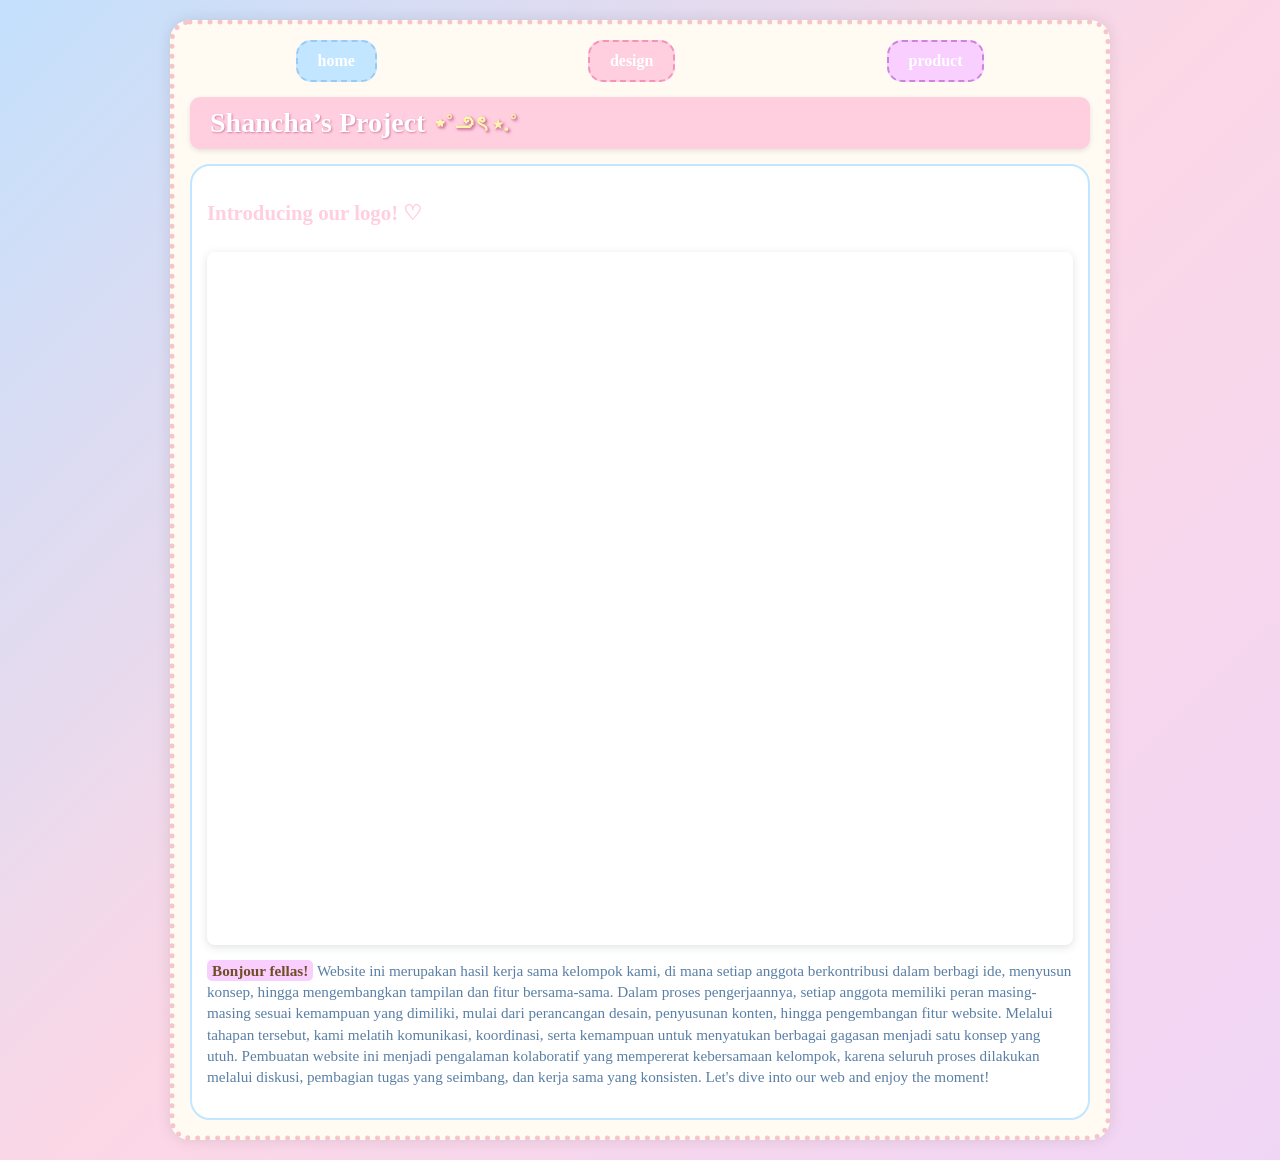
==== Design.html @ 57ef0508 "Update Design.html" ====
<!DOCTYPE html>
<html lang="en">
<head>
  <meta charset="UTF-8" />
  <meta name="viewport" content="width=device-width, initial-scale=1" />
  <title>Shancha’s Project</title>
  <style>
    /* Warna utama dari tema */
    :root {
      --blue: #c2e6ffff;
      --pink: #ffcedfff;
      --orange: #f9cfffff;
      --green: #a7cf7e;
      --light-blue: #b9dcfb;
      --background-gradient: linear-gradient(135deg, #c3e0fc 0%, #fcd7e6 50%, #f0d6f6ff 100%);
      --border-color: #f6c4c9;
      --font-family: 'Geneva';
    }
    /* Reset dan dasar */
    body {
      margin: 0;
      padding: 20px;
      background: var(--background-gradient);
      font-family: var(--font-family);
      color: #555;
      display: flex;
      justify-content: center;
      min-height: 100vh;
      box-sizing: border-box;
    }
    .container {
      background: #fffbf3ff;
      border: 5px dotted var(--border-color);
      border-radius: 20px;
      width: 900px;
      box-shadow: 0 0 15px rgba(0,0,0,0.1);
      padding: 15px;
    }
    /* Navbar */
    nav {
      display: flex;
      justify-content: space-around;
      margin-bottom: 15px;
    }
    nav a {
      text-decoration: none;
      padding: 10px 20px;
      border-radius: 15px;
      font-weight: bold;
      color: white;
      font-size: 1rem;
      transition: background-color 0.3s ease;
      box-shadow: 0 1px 3px rgba(255,255,255,0.7) inset;
      cursor: pointer;
    }
    nav a.home {
      background: var(--blue);
      border: 2px dashed #9cc9f3;
      box-shadow: none;
    }
    nav a.design {
      background: var(--pink);
      border: 2px dashed #f395b9;
      box-shadow: none;
    }
    nav a.product {
      background: var(--orange);
      border: 2px dashed #cb86dcff;
      box-shadow: none;
    }
    nav a:hover {
      filter: brightness(90%);
    }
    /* Header */
    .header {
      background: var(--pink);
      padding: 10px 20px;
      border-radius: 10px;
      display: flex;
      align-items: center;
      justify-content: space-between;
      box-shadow: 0 2px 5px rgba(0,0,0,0.1);
      margin-bottom: 15px;
    }
    .header .title {
      font-size: 1.75rem;
      font-weight: bold;
      color: #fff;
      text-shadow: 1px 1px 2px #d481a6;
      display: flex;
      align-items: center;
      gap: 8px;
    }
    .header .title .flower {
      font-size: 1.5rem;
      color: #fff4ae;
      filter: drop-shadow(1px 1px 1px #d481a6);
    }

    }
    /* Content */
    .content {
      display: flex;
      gap: 10px;
    }
    .about-section {
      flex: 2;
      border: 2px solid var(--blue);
      border-radius: 20px;
      padding: 15px;
      background: #fff;
      font-size: 0.95rem;
      color: #5a7fa5;
      line-height: 1.4;
    }
    .about-section h2 {
      font-size: 1.3rem;
      margin-bottom: 10px;
      color: var(--pink);
      font-weight: 700;
    }
    .about-section em {
      color: var(--pink);
      font-weight: 600;
    }
    .highlight {
      background: var(--orange);
      padding: 2px 5px;
      border-radius: 5px;
      color: #714d26;
      font-weight: 600;
    }
    /* Buttons section */
    .buttons-section {
      flex: 1;
      background: var(--light-blue);
      border: 3px solid var(--blue);
      border-radius: 15px;
      padding: 10px;
      display: flex;
      flex-direction: column;
      gap: 10px;
    }
    .buttons-section button {
      border: none;
      color: white;
      font-weight: bold;
      border-radius: 20px;
      padding: 10px 0;
      cursor: pointer;
      font-size: 1rem;
      box-shadow: inset 0 1px 2px rgba(255,255,255,0.7);
      transition: filter 0.3s ease;
    }
    .btn-pink {
      background-color: var(--pink);
    }
    .btn-orange {
      background-color: var(--orange);
    }
    .btn-green {
      background-color: var(--green);
    }
    .btn-blue {
      background-color: var(--blue);
    }
    .buttons-section button:hover {
      filter: brightness(80%);
    }
    /* Hearts background in header */
    .header::before {
      content: '';
      position: absolute;
      width: 100%;
      height: 120px;
      top: 75px;
      left: 0;
      pointer-events: none;
      background:
        radial-gradient(circle 5px at 20% 50%, #f5a6bb 99%, transparent 100%),
        radial-gradient(circle 5px at 30% 50%, #a4dff5 99%, transparent 100%),
        radial-gradient(circle 5px at 40% 50%, #f5a6bb 99%, transparent 100%);
      opacity: 0.15;
      z-index: -1;
    }

  </style>
</head>
<body>
  <div class="container">
    <nav>
      <a href="index.html" class="home">home</a>
      <a href="Design.html" class="design">design</a>
      <a href="Product.html" class="product">product</a>
    </nav>
    <div class="header" style="position: relative;">

    

      <div class="title">
        Shancha’s Project <span class="flower">⋆˚౨ৎ ⋆.˚</span> 
        
      </div>
        
      
    </div>
    <div class="content">
      <section class="about-section">
        <h2> Introducing our logo! ♡</h2>

<div style="position: relative; width: 100%; height: 0; padding-top: 80.0000%;
 padding-bottom: 0; box-shadow: 0 2px 8px 0 rgba(63,69,81,0.16); margin-top: 1.6em; margin-bottom: 0.9em; overflow: hidden;
 border-radius: 8px; will-change: transform;">
  <iframe loading="lazy" style="position: absolute; width: 100%; height: 100%; top: 0; left: 0; border: none; padding: 0;margin: 0;"
    src="https://www.canva.com/design/DAHH74NpVjY/SNbWgCcA87u50nV4fk_TMA/view?embed" allowfullscreen="allowfullscreen" allow="fullscreen">
  </iframe>
</div>
<a href="https:&#x2F;&#x2F;www.canva.com&#x2F;design&#x2F;DAHH74NpVjY&#x2F;SNbWgCcA87u50nV4fk_TMA&#x2F;view?utm_content=DAHH74NpVjY&amp;utm_campaign=designshare&amp;utm_medium=embeds&amp;utm_source=link" target="_blank" rel="noopener"></a>   
        <p>

          <span class="highlight"> Bonjour fellas!</span>
                    <span style="color: #54abf6;"></span> Website ini merupakan hasil kerja sama kelompok kami, di mana setiap anggota berkontribusi dalam berbagi ide, menyusun konsep, hingga mengembangkan tampilan dan fitur bersama-sama. Dalam proses pengerjaannya, setiap anggota memiliki peran masing-masing sesuai kemampuan yang dimiliki, mulai dari perancangan desain, penyusunan konten, hingga pengembangan fitur website. Melalui tahapan tersebut, kami melatih komunikasi, koordinasi, serta kemampuan untuk menyatukan berbagai gagasan menjadi satu konsep yang utuh.

Pembuatan website ini menjadi pengalaman kolaboratif yang mempererat kebersamaan kelompok, karena seluruh proses dilakukan melalui diskusi, pembagian tugas yang seimbang, dan kerja sama yang konsisten.

Let's dive into our web and enjoy the moment!
        </p>

</body>
</html>
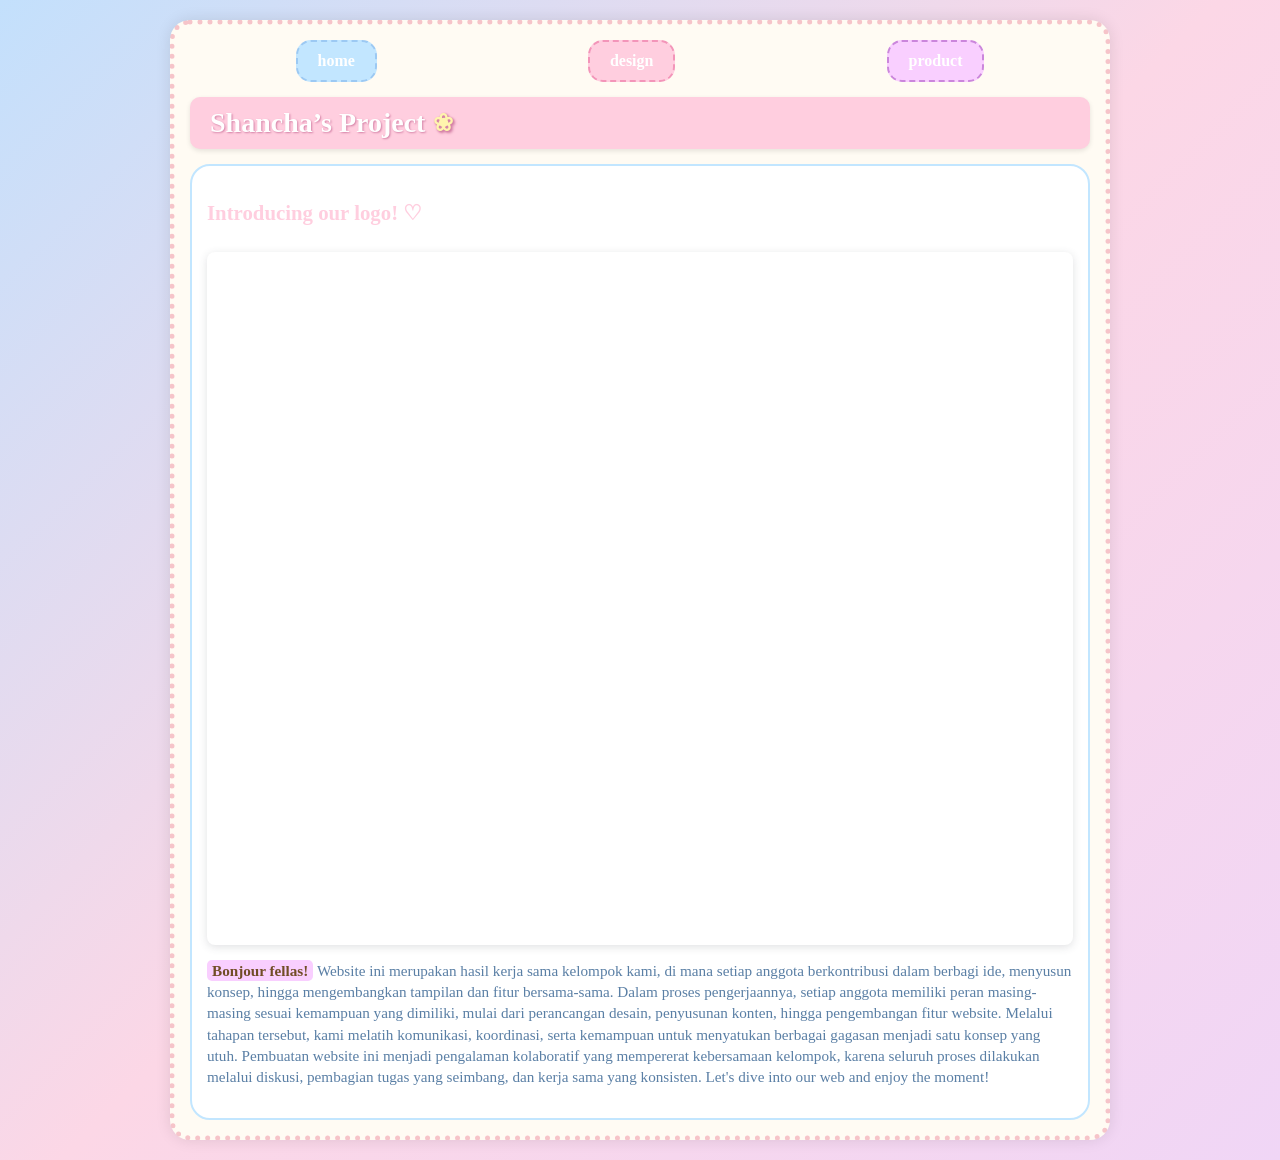
==== commit 030e5714: "Rename Design.html.txt to Design.html" ====
--- a/Design.html
+++ b/Design.html
@@ -14,7 +14,7 @@
       --light-blue: #b9dcfb;
       --background-gradient: linear-gradient(135deg, #c3e0fc 0%, #fcd7e6 50%, #f0d6f6ff 100%);
       --border-color: #f6c4c9;
-      --font-family: 'Geneva';
+      --font-family: 'Verdana';
     }
     /* Reset dan dasar */
     body {
@@ -198,7 +198,7 @@
     
 
       <div class="title">
-        Shancha’s Project <span class="flower">⋆˚౨ৎ ⋆.˚</span> 
+        Shancha’s Project <span class="flower">❀</span> 
         
       </div>
         
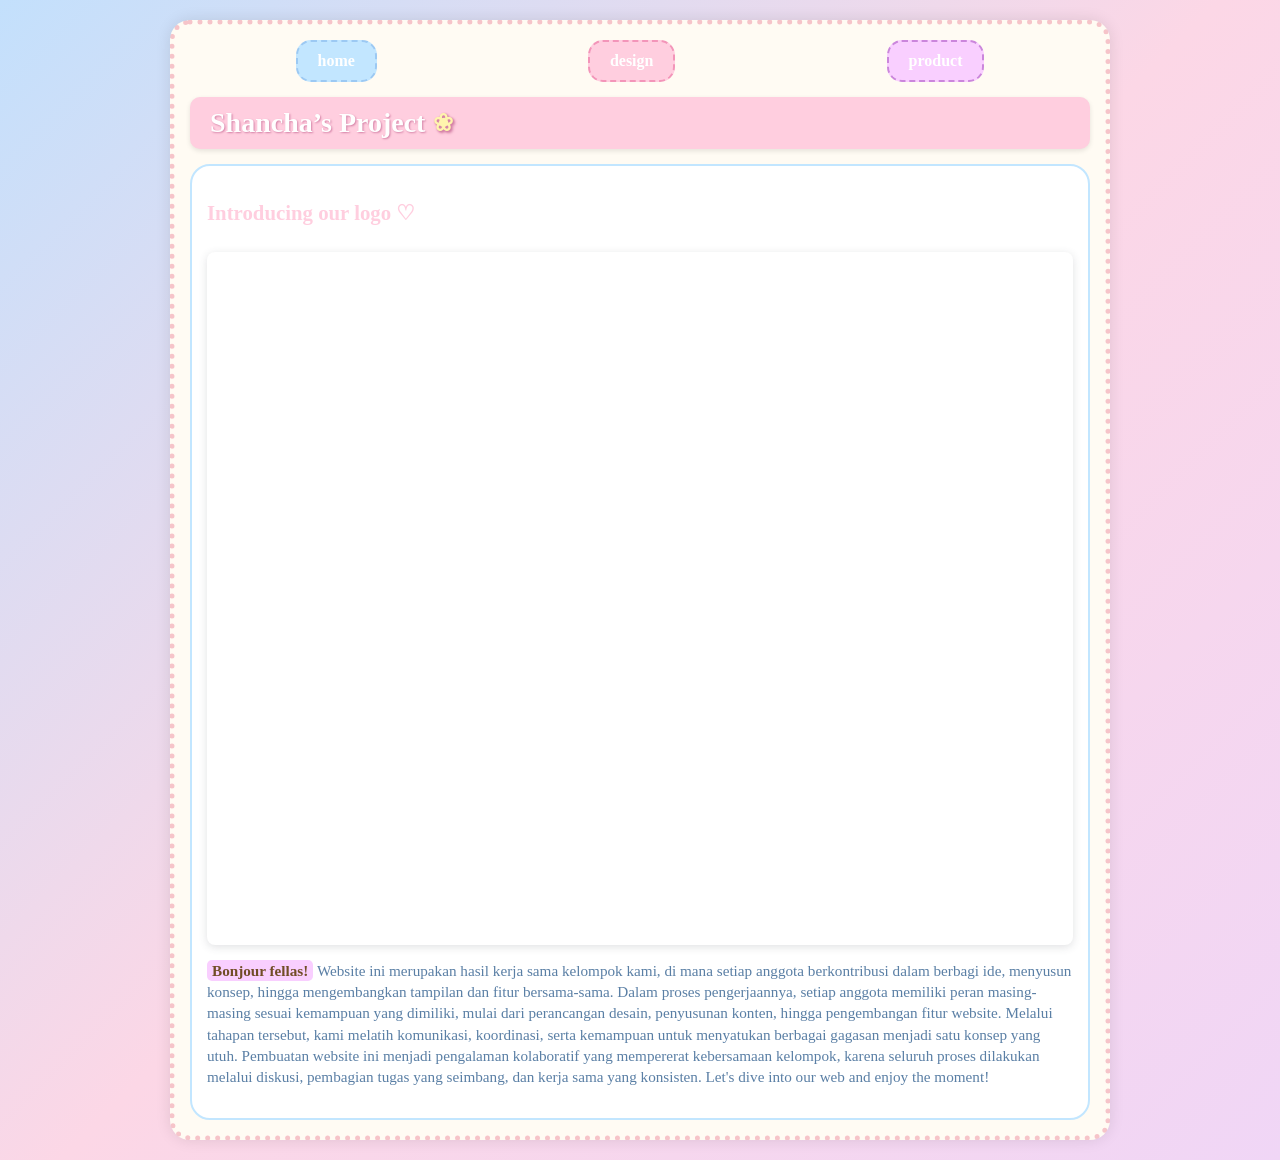
==== commit 855b8091: "Update Design.html" ====
--- a/Design.html
+++ b/Design.html
@@ -206,7 +206,7 @@
     </div>
     <div class="content">
       <section class="about-section">
-        <h2> Introducing our logo! ♡</h2>
+        <h2> Introducing our logo ♡</h2>
 
 <div style="position: relative; width: 100%; height: 0; padding-top: 80.0000%;
  padding-bottom: 0; box-shadow: 0 2px 8px 0 rgba(63,69,81,0.16); margin-top: 1.6em; margin-bottom: 0.9em; overflow: hidden;
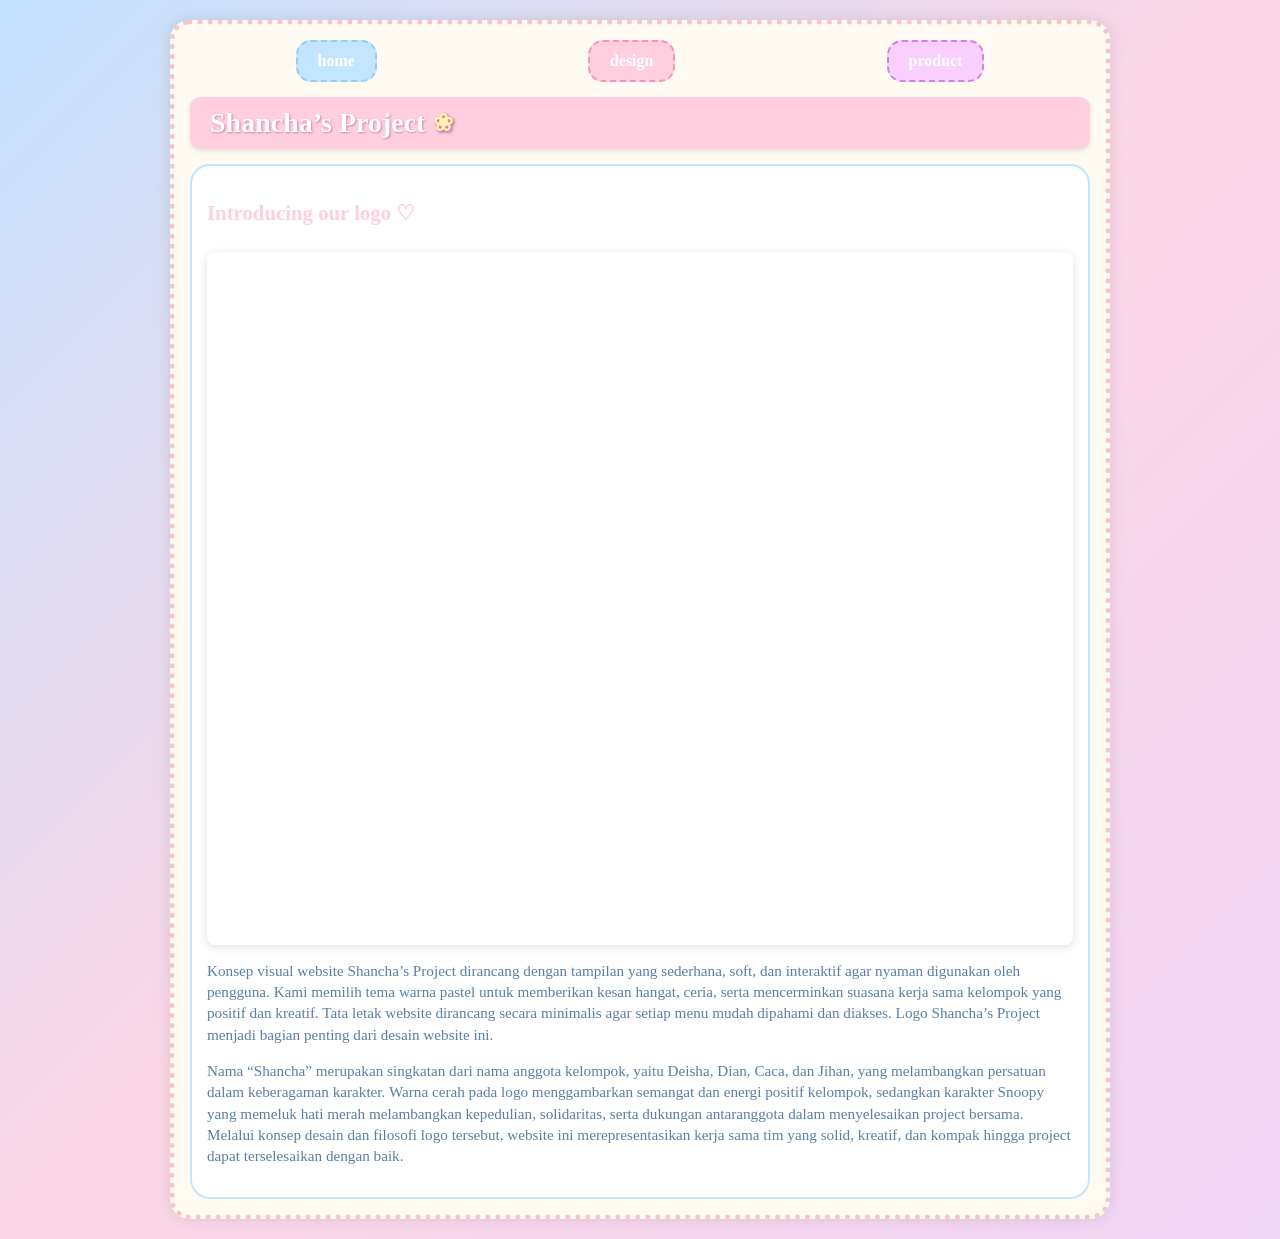
==== commit a394c780: "Update Design.html" ====
--- a/Design.html
+++ b/Design.html
@@ -218,12 +218,13 @@
 <a href="https:&#x2F;&#x2F;www.canva.com&#x2F;design&#x2F;DAHH74NpVjY&#x2F;SNbWgCcA87u50nV4fk_TMA&#x2F;view?utm_content=DAHH74NpVjY&amp;utm_campaign=designshare&amp;utm_medium=embeds&amp;utm_source=link" target="_blank" rel="noopener"></a>   
         <p>
 
-          <span class="highlight"> Bonjour fellas!</span>
-                    <span style="color: #54abf6;"></span> Website ini merupakan hasil kerja sama kelompok kami, di mana setiap anggota berkontribusi dalam berbagi ide, menyusun konsep, hingga mengembangkan tampilan dan fitur bersama-sama. Dalam proses pengerjaannya, setiap anggota memiliki peran masing-masing sesuai kemampuan yang dimiliki, mulai dari perancangan desain, penyusunan konten, hingga pengembangan fitur website. Melalui tahapan tersebut, kami melatih komunikasi, koordinasi, serta kemampuan untuk menyatukan berbagai gagasan menjadi satu konsep yang utuh.
-
-Pembuatan website ini menjadi pengalaman kolaboratif yang mempererat kebersamaan kelompok, karena seluruh proses dilakukan melalui diskusi, pembagian tugas yang seimbang, dan kerja sama yang konsisten.
-
-Let's dive into our web and enjoy the moment!
+          
+                    <span style="color: #54abf6;"></span> Konsep visual website Shancha’s Project dirancang dengan tampilan yang sederhana, soft, dan interaktif agar nyaman digunakan oleh pengguna. Kami memilih tema warna pastel untuk memberikan kesan hangat, ceria, serta mencerminkan suasana kerja sama kelompok yang positif dan kreatif. Tata letak website dirancang secara minimalis agar setiap menu mudah dipahami dan diakses.
+
+Logo Shancha’s Project menjadi bagian penting dari desain website ini.</p>
+<p> Nama “Shancha” merupakan singkatan dari nama anggota kelompok, yaitu Deisha, Dian, Caca, dan Jihan, yang melambangkan persatuan dalam keberagaman karakter. Warna cerah pada logo menggambarkan semangat dan energi positif kelompok, sedangkan karakter Snoopy yang memeluk hati merah melambangkan kepedulian, solidaritas, serta dukungan antaranggota dalam menyelesaikan project bersama.
+
+Melalui konsep desain dan filosofi logo tersebut, website ini merepresentasikan kerja sama tim yang solid, kreatif, dan kompak hingga project dapat terselesaikan dengan baik.
         </p>
 
 </body>
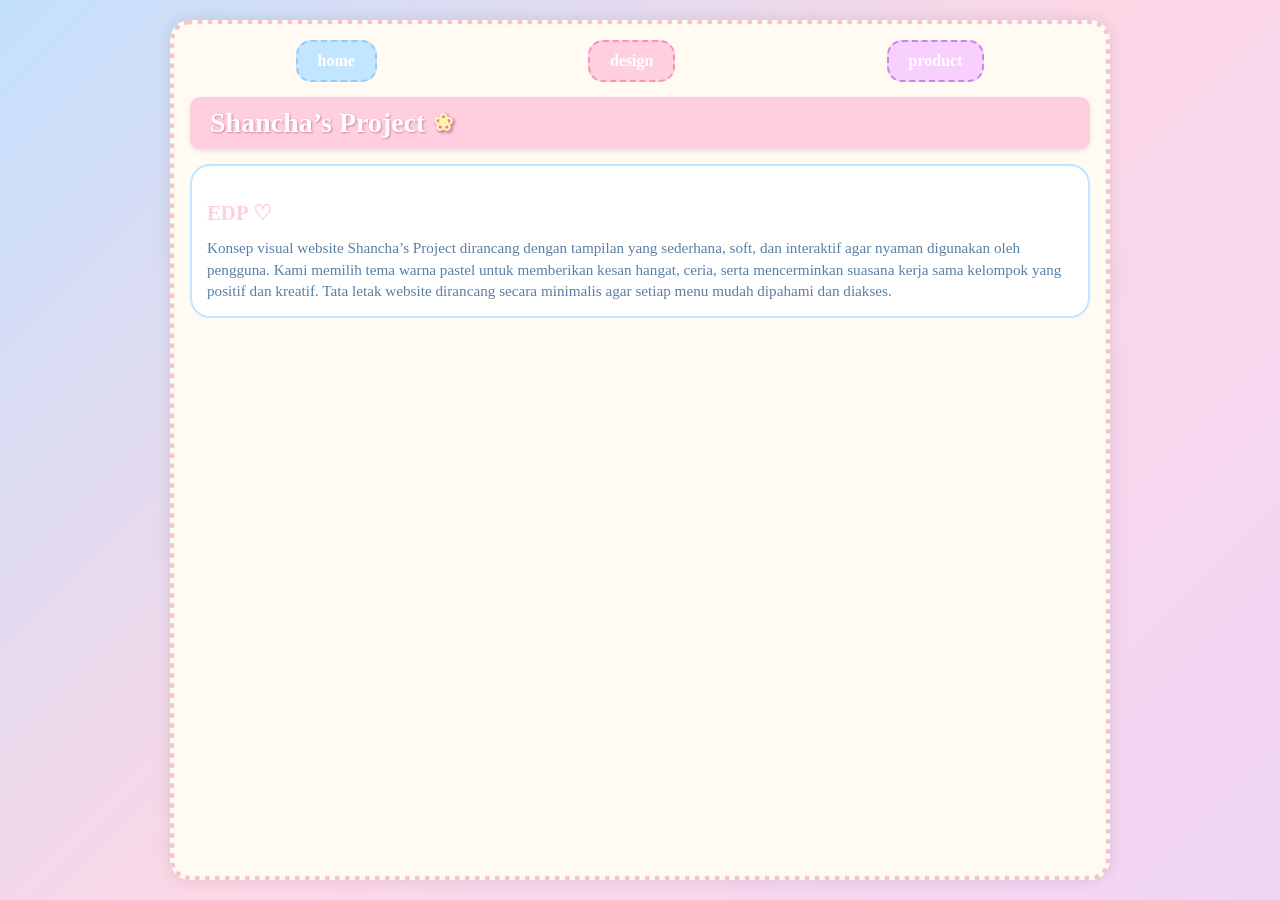
==== commit f7c844f1: "Update Design.html" ====
--- a/Design.html
+++ b/Design.html
@@ -206,26 +206,14 @@
     </div>
     <div class="content">
       <section class="about-section">
-        <h2> Introducing our logo ♡</h2>
-
-<div style="position: relative; width: 100%; height: 0; padding-top: 80.0000%;
- padding-bottom: 0; box-shadow: 0 2px 8px 0 rgba(63,69,81,0.16); margin-top: 1.6em; margin-bottom: 0.9em; overflow: hidden;
- border-radius: 8px; will-change: transform;">
-  <iframe loading="lazy" style="position: absolute; width: 100%; height: 100%; top: 0; left: 0; border: none; padding: 0;margin: 0;"
-    src="https://www.canva.com/design/DAHH74NpVjY/SNbWgCcA87u50nV4fk_TMA/view?embed" allowfullscreen="allowfullscreen" allow="fullscreen">
-  </iframe>
-</div>
-<a href="https:&#x2F;&#x2F;www.canva.com&#x2F;design&#x2F;DAHH74NpVjY&#x2F;SNbWgCcA87u50nV4fk_TMA&#x2F;view?utm_content=DAHH74NpVjY&amp;utm_campaign=designshare&amp;utm_medium=embeds&amp;utm_source=link" target="_blank" rel="noopener"></a>   
-        <p>
+        <h2> EDP ♡</h2>
+
+
 
           
                     <span style="color: #54abf6;"></span> Konsep visual website Shancha’s Project dirancang dengan tampilan yang sederhana, soft, dan interaktif agar nyaman digunakan oleh pengguna. Kami memilih tema warna pastel untuk memberikan kesan hangat, ceria, serta mencerminkan suasana kerja sama kelompok yang positif dan kreatif. Tata letak website dirancang secara minimalis agar setiap menu mudah dipahami dan diakses.
 
-Logo Shancha’s Project menjadi bagian penting dari desain website ini.</p>
-<p> Nama “Shancha” merupakan singkatan dari nama anggota kelompok, yaitu Deisha, Dian, Caca, dan Jihan, yang melambangkan persatuan dalam keberagaman karakter. Warna cerah pada logo menggambarkan semangat dan energi positif kelompok, sedangkan karakter Snoopy yang memeluk hati merah melambangkan kepedulian, solidaritas, serta dukungan antaranggota dalam menyelesaikan project bersama.
-
-Melalui konsep desain dan filosofi logo tersebut, website ini merepresentasikan kerja sama tim yang solid, kreatif, dan kompak hingga project dapat terselesaikan dengan baik.
-        </p>
+
 
 </body>
 </html>
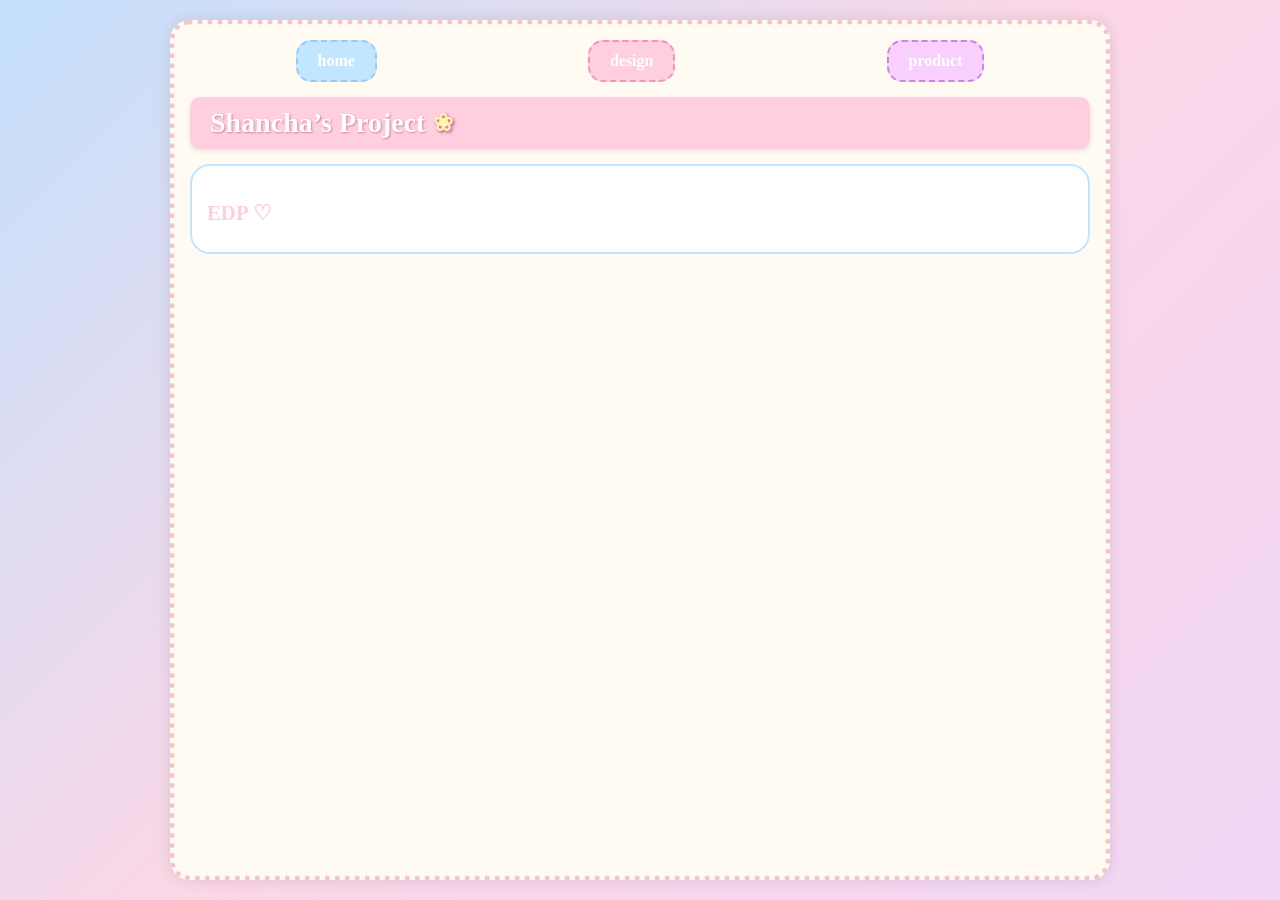
==== commit 308a0eb4: "Update Design.html" ====
--- a/Design.html
+++ b/Design.html
@@ -211,7 +211,7 @@
 
 
           
-                    <span style="color: #54abf6;"></span> Konsep visual website Shancha’s Project dirancang dengan tampilan yang sederhana, soft, dan interaktif agar nyaman digunakan oleh pengguna. Kami memilih tema warna pastel untuk memberikan kesan hangat, ceria, serta mencerminkan suasana kerja sama kelompok yang positif dan kreatif. Tata letak website dirancang secara minimalis agar setiap menu mudah dipahami dan diakses.
+                    <span style="color: #54abf6;"></span> 
 
 
 
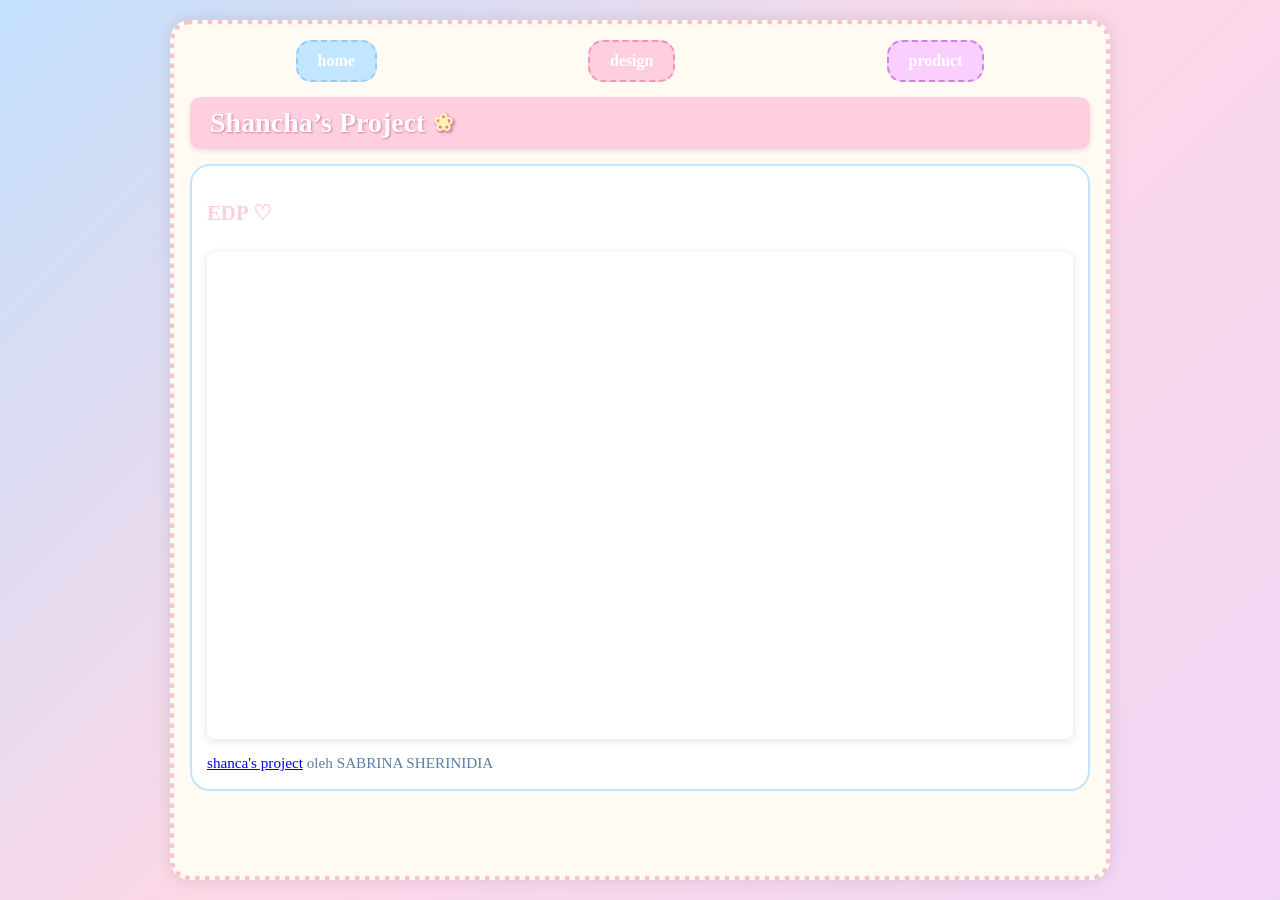
==== commit cb3188b5: "Update Design.html" ====
--- a/Design.html
+++ b/Design.html
@@ -208,6 +208,14 @@
       <section class="about-section">
         <h2> EDP ♡</h2>
 
+     <div style="position: relative; width: 100%; height: 0; padding-top: 56.2500%;
+ padding-bottom: 0; box-shadow: 0 2px 8px 0 rgba(63,69,81,0.16); margin-top: 1.6em; margin-bottom: 0.9em; overflow: hidden;
+ border-radius: 8px; will-change: transform;">
+  <iframe loading="lazy" style="position: absolute; width: 100%; height: 100%; top: 0; left: 0; border: none; padding: 0;margin: 0;"
+    src="https://www.canva.com/design/DAHGy505jGE/4eLl4X3Ykpa1_N1S8wwPLQ/view?embed" allowfullscreen="allowfullscreen" allow="fullscreen">
+  </iframe>
+</div>
+<a href="https:&#x2F;&#x2F;www.canva.com&#x2F;design&#x2F;DAHGy505jGE&#x2F;4eLl4X3Ykpa1_N1S8wwPLQ&#x2F;view?utm_content=DAHGy505jGE&amp;utm_campaign=designshare&amp;utm_medium=embeds&amp;utm_source=link" target="_blank" rel="noopener">shanca's project</a> oleh SABRINA SHERINIDIA
 
 
           
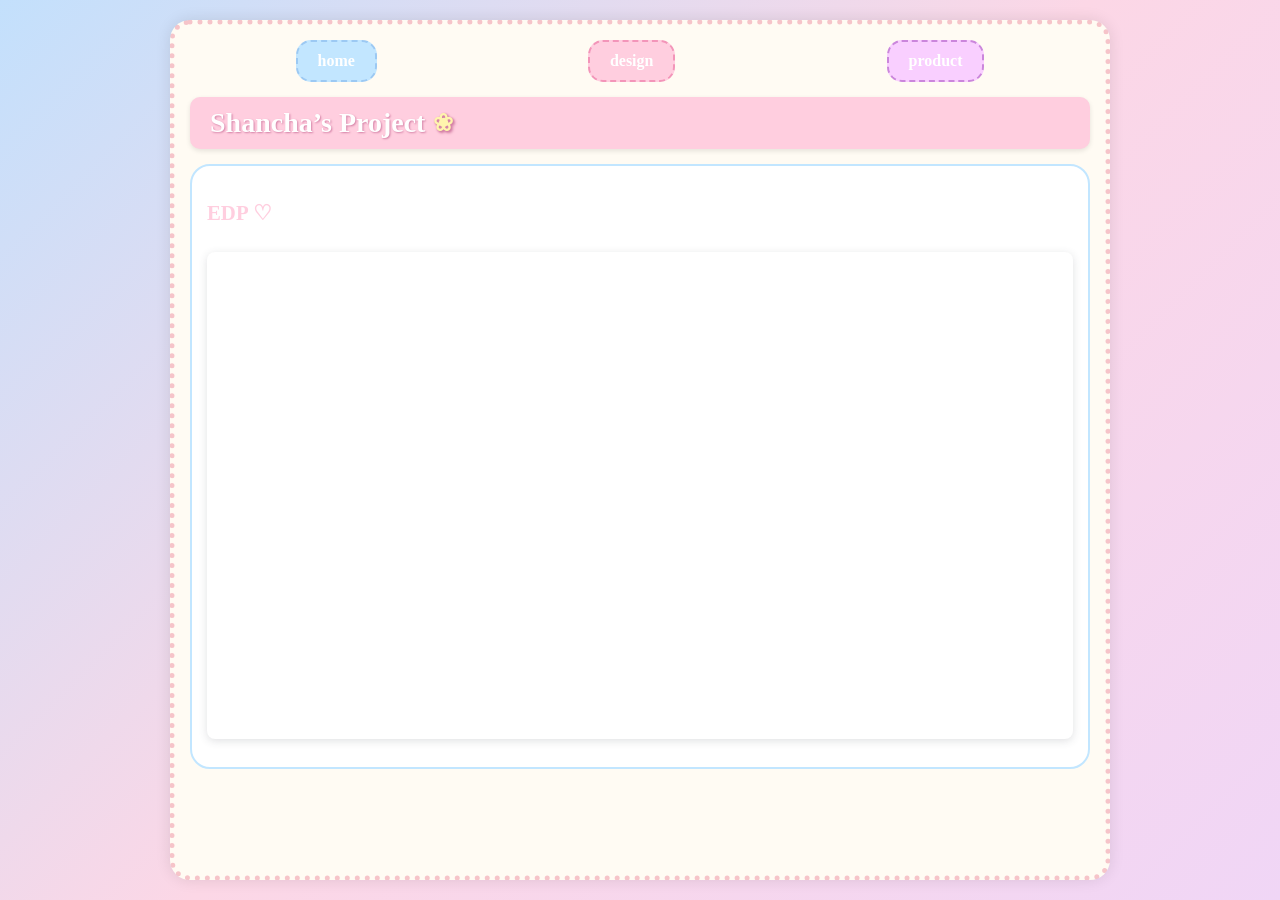
==== commit bb1182e7: "Update Design.html" ====
--- a/Design.html
+++ b/Design.html
@@ -215,7 +215,7 @@
     src="https://www.canva.com/design/DAHGy505jGE/4eLl4X3Ykpa1_N1S8wwPLQ/view?embed" allowfullscreen="allowfullscreen" allow="fullscreen">
   </iframe>
 </div>
-<a href="https:&#x2F;&#x2F;www.canva.com&#x2F;design&#x2F;DAHGy505jGE&#x2F;4eLl4X3Ykpa1_N1S8wwPLQ&#x2F;view?utm_content=DAHGy505jGE&amp;utm_campaign=designshare&amp;utm_medium=embeds&amp;utm_source=link" target="_blank" rel="noopener">shanca's project</a> oleh SABRINA SHERINIDIA
+<a href="https:&#x2F;&#x2F;www.canva.com&#x2F;design&#x2F;DAHGy505jGE&#x2F;4eLl4X3Ykpa1_N1S8wwPLQ&#x2F;view?utm_content=DAHGy505jGE&amp;utm_campaign=designshare&amp;utm_medium=embeds&amp;utm_source=link" target="_blank" rel="noopener"></a> 
 
 
           
